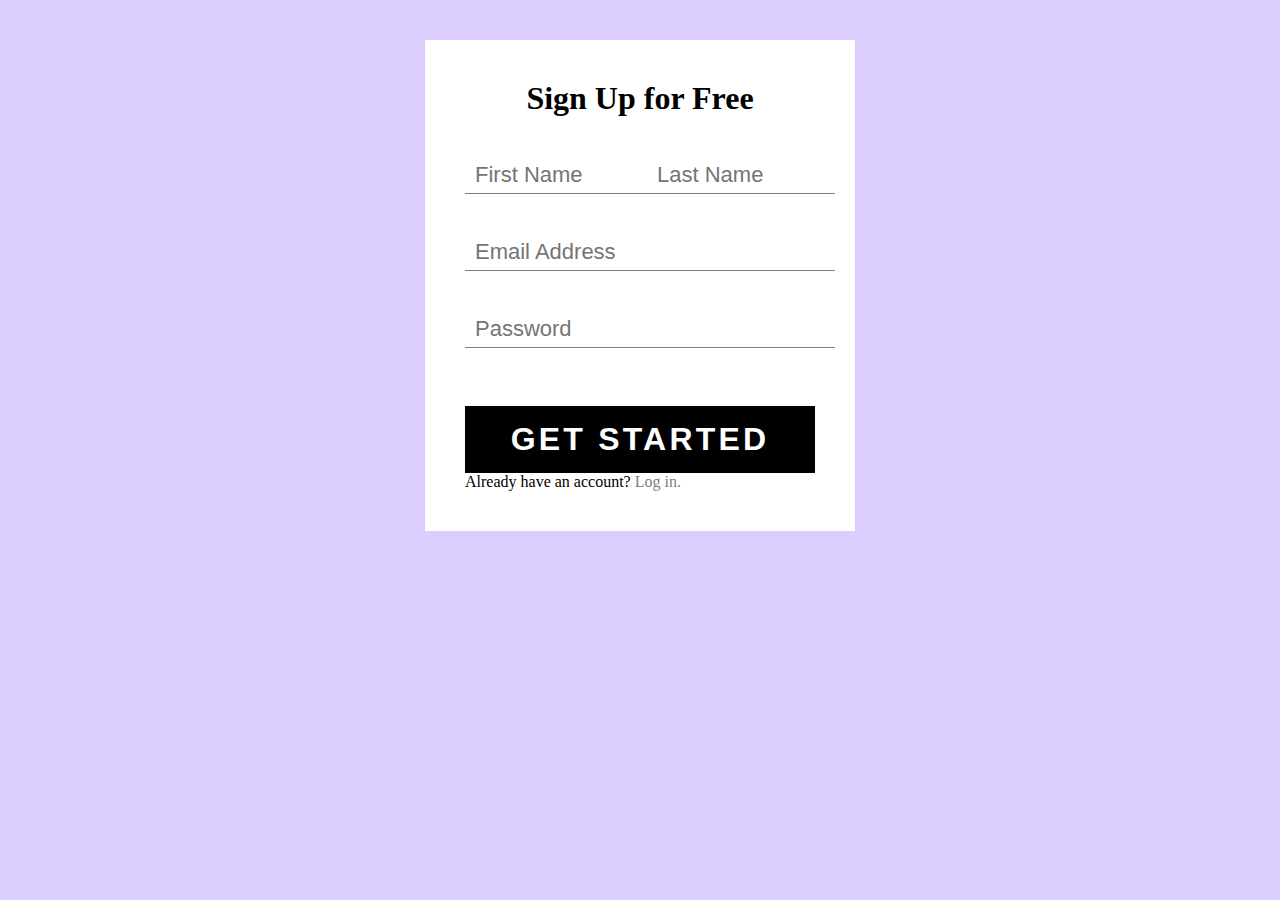
==== index.html @ faaf4241 "Update index.html" ====
<!DOCTYPE html>
<html>
<head>
<script>
// If statement...?
if (window.openDatabase) {
//Create the database the parameters are 
//1. the database name 
//2.version number
//	3. a description 
//4. the size of the database (in bytes) 1024 x 1024 = 1MB
    var mydb = openDatabase("clubs_db", "0.1", "Database of Clubs Registered", 1024 * 1024);
    //create the clubs table using SQL for the database using a transaction MUST BE IN A TRANSACTION
    mydb.transaction(function(t) {
        t.executeSql("CREATE TABLE IF NOT EXISTS users (email TEXT PRIMARY KEY, firstname TEXT, lastname TEXT, password TEXT)"); //creates table 
    });
} else {
    alert("WebSQL is not supported by your browser!"); //will run this is webSQL is not supported by browser
}
//function to add the club to the database
function addUser() {
    //check to ensure the mydb object has been created
    if (mydb) {
        //get the values of the name, email, club, purpose text inputs
        var firstname = document.getElementById("fname").value; //box itself is id = fname value is whats inside of the box
		var lastname = document.getElementById("lname").value; //same as before, box itself is id value is whats typed
		var email = document.getElementById("email").value; // email input
		var password = document.getElementById("password").value; // password input
        //Test to ensure that the user has entered all fields
        if (firstname !== "" && lastname !== "" && email !=="" && password !== "") {
            //Insert the user entered details into the clubs table, note the use of the ? placeholder, these will replaced by the data passed in as an array as the second parameter
            mydb.transaction(function(t) {
				t.executeSql("INSERT INTO users (email, firstname, lastname, password) VALUES (?, ?, ?, ?)", [email, firstname, lastname, password]); 
				//window.open("http://www.w3schools.com");
            });
        } else {
            alert("You must fill in all fields!");
        }
    } else {
        alert("db not found, your browser does not support web sql!");
    }
}
</script>
<link rel="stylesheet" type="text/css" href="mystyles.css">

</head>
<body>
<div class="form">
    <div class="tab-content">
        <div id="signup">   
            <h1>Sign Up for Free</h1>          
            <form action="/" method="post">       
            <div class="top-row">
                <div class="field-wrap">
                    <input type="text" required autocomplete="off" id="fname" placeholder="First Name" required />
                </div>
                <div class="field-wrap">
                    <input type="text"required autocomplete="off" id="lname" placeholder="Last Name" required/>
                </div>
            </div>
            <div class="field-wrap">
                <input type="email"required autocomplete="off" id="email" placeholder="Email Address" required/>
            </div>
            <div class="field-wrap">
                <input type="password"required autocomplete="off" id="password" placeholder="Password" required/>
            </div>
            <br>
            <input type="button" id = "adduser" class="button button-block" onclick = "addUser()" value="Get Started">
            
            Already have an account? <a href="testdatafinal.html">Log in.</a></li>
            </form>
        </div>
    </div><!-- tab-content -->
</div> <!-- /form -->
</body>
</html>
---- mystyles.css ----
body {
  font-family: 'Trocchi', bold-sans serif;
  background: #dbceff;
}
a {
  text-decoration:none;
  color: grey; /*link color*/
  transition:.5s ease;
}
a:hover {
    color: white;
}
.form {
  background: white;
  padding: 40px;
  max-width:350px;
  margin:40px auto;
  border-radius: br;
  box-shadow:0 4px 10px 4px rgba(form-bg,.3);
}
.tab-group {
  list-style:none;
  padding:0;
  margin:0 0 40px 0;
  &:after {
    content: "";
    display: table;
    clear: both;
}}
ul {
    list-style-type: none;
    margin: 0;
    overflow: hidden;
    background-color: black; /*Signup-Login link bg color*/

}
li {
    float: left;
}
li a {
    display: block;
    text-decoration:none;
    padding:15px;
    background:rgba(gray,.25);
    color: white; /*link text color for login*/
    font-size:20px;
    cursor:pointer;
    float:left;
    text-align:center;
    cursor:pointer;
    transition:.5s ease;
    &:hover {
      background: main-dark;
      color: white;
    }
}
.active a {
    background: main;
    color: white;
  }
}

.tab-content > div:last-child {
  display:none;
}


h1 {
  text-align:center;
  color: black;
  font-weight: thin;
  margin:0 0 40px;
}


input, textarea {
  font-size:22px;
  display:block;
  width:100%;
  height:100%;
  padding:5px 10px;
  background:none;
  background-image:none;
  border: none;
  border-bottom: 1px solid gray;
  color: black; /*text color in input boxex*/
  border-radius:0;
  transition:border-color .25s ease, box-shadow .25s ease;
  &:focus {
        outline:0;
        border-color: black;
  }
}
textarea {
  border: none;
  resize: vertical;
}
.field-wrap {
  position:relative;
  margin-bottom:40px;
}
.top-row {
  &:after {
    content: "";
    display: table;
    clear: both;
}
  > div {
    float:left;
    width:48%;
    margin-right:4%;
    &:last-child { 
      margin:0;
    }
  }
}

.button {
  border:0;
  outline:none;
  border-radius:0;
  padding:15px 0;
  font-size:2rem;
  font-weight: bold;
  text-transform:uppercase;
  letter-spacing:.1em;
  background: black;
  color: white;
  transition:all.5s ease;
  -webkit-appearance: none;
  &:hover, &:focus {
    background: white;
  }
}

.button-block {
  display:block;
  width:100%;
}

.forgot {
  margin-top:-20px;
  text-align:right;
}
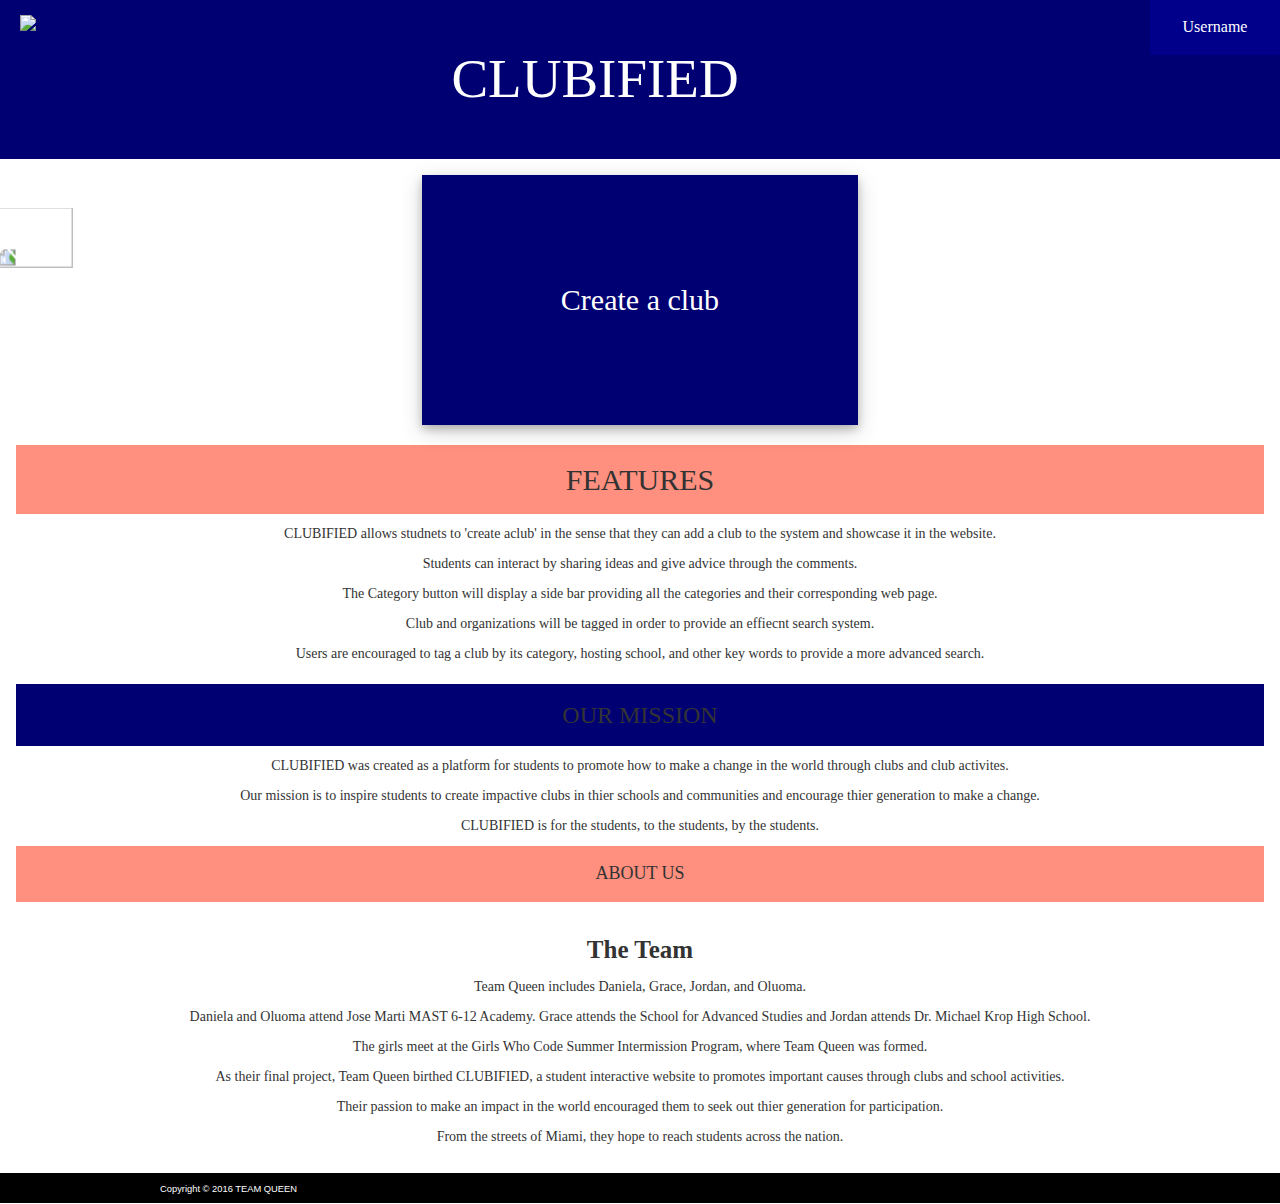
==== commit 5a998033: "Rename next.html to index.html" ====
--- a/index.html
+++ b/index.html
@@ -1,76 +1,238 @@
 <!DOCTYPE html>
 <html>
 <head>
+<link rel="icon" href="clubt.png">
+<link rel="stylesheet" href="home_style.css">
+<link rel="stylesheet" href="userdrop.css">
+<script src="website.js"></script>
+<!--<link href="//maxcdn.bootstrapcdn.com/font-awesome/4.1.0/css/font-awesome.min.css" rel="stylesheet">-->
+    <link href='http://fonts.googleapis.com/css?family=Open+Sans:400;300' rel='stylesheet' type='text/css'>
+    <!--<link href='style.css' rel='stylesheet'>-->
+<meta charset="utf-8">
+<meta name="viewport"content="width=device-width, initial-scale=1">
+<!--Lastest verson-->
+<link rel="stylesheet" href="http://maxcdn.bootstrapcdn.com/bootstrap/3.3.6/css/bootstrap.min.css">
+<!--jQuery library-->
+<script src="https://ajax.googleapis.com/ajax/libs/jquery/1.12.0/jquery.min.js"></script>
+<!--lastest javascript-->
+<script src="https://maxcdn.bootstrapcdn.com/bootstrap/3.3.6/js/bootstrap.min.js"></script>
+</head>
+
+<style>
+body {
+    font-family: 'Trocchi', bold-sans serif; 
+}
+
+.sidenav {
+    height: 100%;
+    width: 0;
+    position: fixed;
+    z-index: 1;
+    top: 0;
+    left: 0;
+    background-color: rgba(230, 230, 230, 0.8);
+    overflow-x: hidden;
+    transition: 0.5s;
+    padding-top: 60px;
+}
+
+.sidenav a {
+    padding: 8px 8px 8px 32px;
+    text-decoration: none;
+    font-size: 25px;
+    color: #000073;
+    display: block;
+    transition: 0.3s;
+}
+
+.sidenav a:hover, .offcanvas a:focus{
+    background-color: white;
+}
+
+.closebtn {
+    position: absolute;
+    top: 0;
+    right: 25px;
+    font-size: 36px !important;
+    margin-left: 50px;
+}
+
+#main {
+    transition: margin-left .5s;
+    padding: 16px;
+}
+
+@media screen and (max-height: 450px) {
+  .sidenav {padding-top: 15px;}
+  .sidenav a {font-size: 18px;}
+}
+/* CSS code for create a club button*/
+a:link.clubcreatebutton, a:visited.clubcreatebutton {
+    background-color: #000073;
+    color: white;
+    line-height: 250px;
+    font-family: 'Trocchi', bold-sans serif;
+    font-size: 30px;
+    text-align: center;
+    text-decoration: none;
+    display: inline-block;
+    width: 35%;
+    height: 250px;
+    box-shadow: 0 4px 8px 0 rgba(0, 0, 0, 0.2), 0 6px 20px 0 rgba(0, 0, 0, 0.19);
+}
+a:hover.clubcreatebutton, a:active.clubcreatebutton {
+    background-color: #ff8f7e;
+    box-shadow: 10px 10px 5px grey;
+}
+/*end of CSS code for create a club button*/
+
+.hidden{
+    display:none;
+}
+
+.unhidden{
+    display:block;
+}
+</style>
+
+<body >
+<!--SIDE BAR-->
+<div class="dropdown">
+<button onclick="myFunction()" class="dropbtn">Username</button>
+  <div id="myDropdown" class="dropdown-content">
+    <a href="#home">Home</a>
+    <a href="#about">Likes</a>
+    <a href="#notifications">Notifications</a>
+    <a href="#log out">Log Out</a>
+  </div>
+</div>
+
+<div class="topcorner">
+    <a href="home.php"></a></div>
+<header>CLUBIFIED</header>
+<img src="clubt.png" class="pushpic" id="club">
+<!--SIDE BAR-->
+
+<div id="mySidenav" class="sidenav">
+  <a href="javascript:void(0)" class="closebtn" onclick="closeNav()">X</a>
+  <button type="button" onclick="goHome()">Home</button><br>
+  <button type="button" onclick="Academics()">Academic</button><br>
+  <button type="button" onclick="Honor()">Honor Societies</button><br>
+  <button type="button" onclick="Service()">Service</button><br>
+  <button type="button" onclick="Social()">Social Awareness</button><br>
+  <button type="button" onclick="SGA()">Student Government</button><br>
+  <button type="button" onclick="Other()">Other</button><br>
+</div>
+
+<div id="main">
+    <span style="font-size:30px;cursor:pointer" onclick="openNav()"><img src="ribbon.png" class="rotate90"></span>
+    
+<!--SIDE BAR DONE-->
+<center><a class="clubcreatebutton" href="CreateAClubForm.html">Create a club</a></center>
+<div class="unhidden" id="homee">
+<h2 id="test"> FEATURES</h2>
+<div id="test2">
+<center>
+    <p>CLUBIFIED allows studnets to 'create aclub' in the sense that they can add a club to the system and showcase it in the website.</p>
+    <p> Students can interact by sharing ideas and give advice through the comments.</p>
+    <p>The Category button will display a side bar providing all the categories and their corresponding web page.</p>
+    <p>Club and organizations will be tagged in order to provide an effiecnt search system.</p>
+    <p>Users are encouraged to tag a club by its category, hosting school, and other key words to provide a more advanced search.</p>
+</center>
+<h3>OUR MISSION</h3>
+<center>
+    <p> CLUBIFIED was created as a platform for students to promote how to make a change in the world through clubs and club activites.</p>
+    <p> Our mission is to inspire students to create impactive clubs in thier schools and communities and encourage thier generation
+    to make a change.</p>
+    <p>CLUBIFIED is for the students, to the students, by the students.</p>
+</center>
+
+<h4>ABOUT US</h4>
+<!--about us-->
+<center>
+<div class="ui link items">
+    <div class="item">
+        <div class="ui tiny image">
+            <img src="">
+        </div>
+        <div class="content">
+            <div class="header"id="name">
+                The Team
+            </div>
+            <p>
+            <div class="description">
+                <p>Team Queen includes Daniela, Grace, Jordan, and Oluoma.</p>
+                <p> Daniela and Oluoma attend Jose Marti MAST 6-12 Academy. Grace attends the School for Advanced Studies
+                and Jordan attends Dr. Michael Krop High School.</p>
+                <p>The girls meet at the Girls Who Code Summer Intermission Program, where Team Queen was formed.</p>
+                <p> As their final project, Team Queen birthed CLUBIFIED, a student interactive website to promotes
+                important causes through clubs and school activities.</p>
+                <p>Their passion to make an impact in the world encouraged them to seek out thier generation for participation.</p>
+                <p>From the streets of Miami, they hope to reach students across the nation.</p>
+            </div>
+        </div>
+    </div>
+</div>
+</center>
+</div> 
+</div>
+</div>
+<!--<style>
+
+.hidden{
+    display:none;
+}
+
+.unhidden{
+    display:block;
+}
+
+</style>-->
 <script>
-// If statement...?
-if (window.openDatabase) {
-//Create the database the parameters are 
-//1. the database name 
-//2.version number
-//	3. a description 
-//4. the size of the database (in bytes) 1024 x 1024 = 1MB
-    var mydb = openDatabase("clubs_db", "0.1", "Database of Clubs Registered", 1024 * 1024);
-    //create the clubs table using SQL for the database using a transaction MUST BE IN A TRANSACTION
-    mydb.transaction(function(t) {
-        t.executeSql("CREATE TABLE IF NOT EXISTS users (email TEXT PRIMARY KEY, firstname TEXT, lastname TEXT, password TEXT)"); //creates table 
-    });
-} else {
-    alert("WebSQL is not supported by your browser!"); //will run this is webSQL is not supported by browser
-}
-//function to add the club to the database
-function addUser() {
-    //check to ensure the mydb object has been created
-    if (mydb) {
-        //get the values of the name, email, club, purpose text inputs
-        var firstname = document.getElementById("fname").value; //box itself is id = fname value is whats inside of the box
-		var lastname = document.getElementById("lname").value; //same as before, box itself is id value is whats typed
-		var email = document.getElementById("email").value; // email input
-		var password = document.getElementById("password").value; // password input
-        //Test to ensure that the user has entered all fields
-        if (firstname !== "" && lastname !== "" && email !=="" && password !== "") {
-            //Insert the user entered details into the clubs table, note the use of the ? placeholder, these will replaced by the data passed in as an array as the second parameter
-            mydb.transaction(function(t) {
-				t.executeSql("INSERT INTO users (email, firstname, lastname, password) VALUES (?, ?, ?, ?)", [email, firstname, lastname, password]); 
-				//window.open("http://www.w3schools.com");
-            });
-        } else {
-            alert("You must fill in all fields!");
-        }
-    } else {
-        alert("db not found, your browser does not support web sql!");
-    }
-}
+
+function category1 (){
+	if (mydb) {
+		mydb.transaction(function(t){
+		var dataimg = t.executeSql("SELECT image FROM clubsdata WHERE categories = 1");
+		var src = document.getElementById("imgg").src
+		src.innerHTML = dataimg
+		}
+	else 
+		alert("db not found!")
+	}	
+}
+
 </script>
-<link rel="stylesheet" type="text/css" href="mystyles.css">
-
-</head>
-<body>
-<div class="form">
-    <div class="tab-content">
-        <div id="signup">   
-            <h1>Sign Up for Free</h1>          
-            <form action="/" method="post">       
-            <div class="top-row">
-                <div class="field-wrap">
-                    <input type="text" required autocomplete="off" id="fname" placeholder="First Name" required />
-                </div>
-                <div class="field-wrap">
-                    <input type="text"required autocomplete="off" id="lname" placeholder="Last Name" required/>
-                </div>
-            </div>
-            <div class="field-wrap">
-                <input type="email"required autocomplete="off" id="email" placeholder="Email Address" required/>
-            </div>
-            <div class="field-wrap">
-                <input type="password"required autocomplete="off" id="password" placeholder="Password" required/>
-            </div>
-            <br>
-            <input type="button" id = "adduser" class="button button-block" onclick = "addUser()" value="Get Started">
-            
-            Already have an account? <a href="testdatafinal.html">Log in.</a></li>
-            </form>
-        </div>
-    </div><!-- tab-content -->
-</div> <!-- /form -->
+
+<div class="hidden" id="thumbnail">
+<div class="row" id="pop">
+  <div class="col-sm-6 col-md-4" id="pop">
+    <div class="thumbnail" id="pop">
+      <img src="" alt="" id="imgg">
+      <div class="caption"id="pop">
+        <h3 id="pop">Math Club</h3>
+        <p id="pop">...</p>
+        <p><a href="#" id="pop "class="btn btn-primary" role="button">Button</a> <a href="#" class="btn btn-default" role="button">Button</a></p>
+      </div>
+    </div>
+  </div>
+</div>
+</div>
+
+<!--about us-->
+
+
+
+<!--</div>-->
+<div id= "site-info">
+<div class="pagewidth">
+<small>
+Copyright © 2016 TEAM QUEEN
+</small>
+</div>
+</div>
+</div>
 </body>
+
+
 </html>
--- a/home_style.css
+++ b/home_style.css
@@ -0,0 +1,197 @@
+header{
+    background-color: #000073;
+    padding: 40px;
+    color: white;
+    text-align: center;
+    font-size: 55px;
+    font-family:'Trocchi', bold-sans serif;
+}
+#club{
+    position: absolute;
+    top: 15px;
+    left: 20px;
+    width: 10%;
+}
+h2 {font-family:'Trocchi', bold-sans serif; 
+        font-size: 40px; 
+        padding: 18px; 
+        color: white; 
+        background-color: #ff8f7e; 
+        clear: left; 
+        text-align:center;
+}
+
+h3{ font-family:'Trocchi', bold-sans serif;
+    font-size: 40px; 
+    padding: 18px; 
+    color: white; 
+    background-color: #000073; 
+    clear: left; 
+    text-align:center;
+}
+
+h4{ font-family:'Trocchi', bold-sans serif;
+    font-size: 40px; 
+    padding: 18px; 
+    color: white; 
+    background-color: #ff8f7e; 
+    clear: left; 
+    text-align:center;
+}
+#name{
+    font-family:'Trocchi', bold-sans serif;
+    font-weight: bold;
+    font-size: 25px;
+}
+#site-info {
+    background: #000;
+    color: #fff;
+    height: 30px;
+    font: normal 300 11px/30px "ProximaNova","Helvetica Neue",Arial,sans-serif;
+}
+.pagewidth {
+    width: 960px;
+    margin: 0 auto;
+    position: relative;
+}
+/*nav button*/
+.rotate90 {
+    -webkit-transform: rotate(-90deg);
+    -moz-transform: rotate(-90deg);
+    -o-transform: rotate(-90deg);
+    -ms-transform: rotate(-90deg);
+    transform: rotate(-90deg);
+    top: 200px;
+    left: 5px;
+    position: fixed;
+    width: 60px;
+    height: 75px;
+}
+/**about us**/
+
+
+
+/**about us**/
+
+/**SIDE BAR**/
+
+/* Initial body */
+/*body {
+  left: 0;
+  margin: 0;
+  overflow: hidden;
+  position: relative;
+}*/
+
+/* Initial menu */
+.menu {
+  //**background: #202024 repeat left top;
+  left: -285px;  /* start off behind the scenes */
+  height: 100%;
+  position: fixed;
+  width: 285px;
+}
+
+/* Basic styling */
+.jumbotron {
+  background-image:; 
+  height: 100%;
+  -webkit-background-size: cover;
+     -moz-background-size: cover;
+       -o-background-size: cover;
+          background-size: cover;
+}
+
+.menu ul {
+  border-top: 1px solid #636366;
+  list-style: none;
+  margin: 0;
+  padding: 0;
+}
+.menu li {
+  border-bottom: 1px solid #636366;
+  font-family: 'Open Sans', sans-serif;
+  line-height: 45px;
+  padding-bottom: 3px;
+  padding-left: 20px;
+  padding-top: 3px;
+}
+.menu a {
+  color: #fff;
+  font-size: 15px;
+  text-decoration: none;
+  text-transform: uppercase;
+}
+.icon-close {
+  cursor: pointer;
+  padding-left: 10px;
+  padding-top: 10px;
+}
+.icon-menu {
+  color: #fff;
+  cursor: pointer;
+  font-family: 'Open Sans', sans-serif;
+  font-size: 16px;
+  padding-bottom: 25px;
+  padding-left: 25px;
+  padding-top: 25px;
+  text-decoration: none;
+  text-transform: uppercase;
+}
+.icon-menu i {
+  margin-right: 5px;
+}
+/**SIDE BAR DONE**/
+/*userdrop*/
+.dropbtn {
+    background-color: #00008B;
+    color: white;
+    padding: 16px;
+    width: 130px;
+    font-size: 16px;
+    border: none;
+    cursor: pointer;
+    overflow: hidden;
+}
+
+
+.dropbtn:hover, .dropbtn:focus {
+    background-color: #0000FF;
+}
+
+.dropdown {
+    float: right;
+    position: relative;
+    display: inline-block;
+}
+
+.dropdown-content {
+    display: none;
+    position: absolute;
+    background-color: #f9f9f9;
+    min-width: 100%;
+    overflow: auto;
+    box-shadow: 0px 8px 16px 0px rgba(0,0,0,0.2);
+    right: 0;
+}
+
+.dropdown-content a {
+    color: black;
+    padding: 12px 16px;
+    text-decoration: none;
+    display: block;
+}
+
+.dropdown a:hover {background-color: #f1f1f1;}
+
+.show {display:block;}
+
+
+.hidden{
+    display:none;
+}
+
+.unhidden{
+    display:block;
+}
+
--- a/userdrop.css
+++ b/userdrop.css
@@ -0,0 +1,42 @@
+.dropbtn {
+    background-color: #00008B;
+    color: white;
+    padding: 16px;
+    width: 130px;
+    font-size: 16px;
+    border: none;
+    cursor: pointer;
+    overflow: hidden;
+}
+
+
+.dropbtn:hover, .dropbtn:focus {
+    background-color: #0000FF;
+}
+
+.dropdown {
+    float: right;
+    position: relative;
+    display: inline-block;
+}
+
+.dropdown-content {
+    display: none;
+    position: absolute;
+    background-color: #f9f9f9;
+    min-width: 100%;
+    overflow: auto;
+    box-shadow: 0px 8px 16px 0px rgba(0,0,0,0.2);
+    right: 0;
+}
+
+.dropdown-content a {
+    color: black;
+    padding: 12px 16px;
+    text-decoration: none;
+    display: block;
+}
+
+.dropdown a:hover {background-color: #f1f1f1}
+
+.show {display:block;}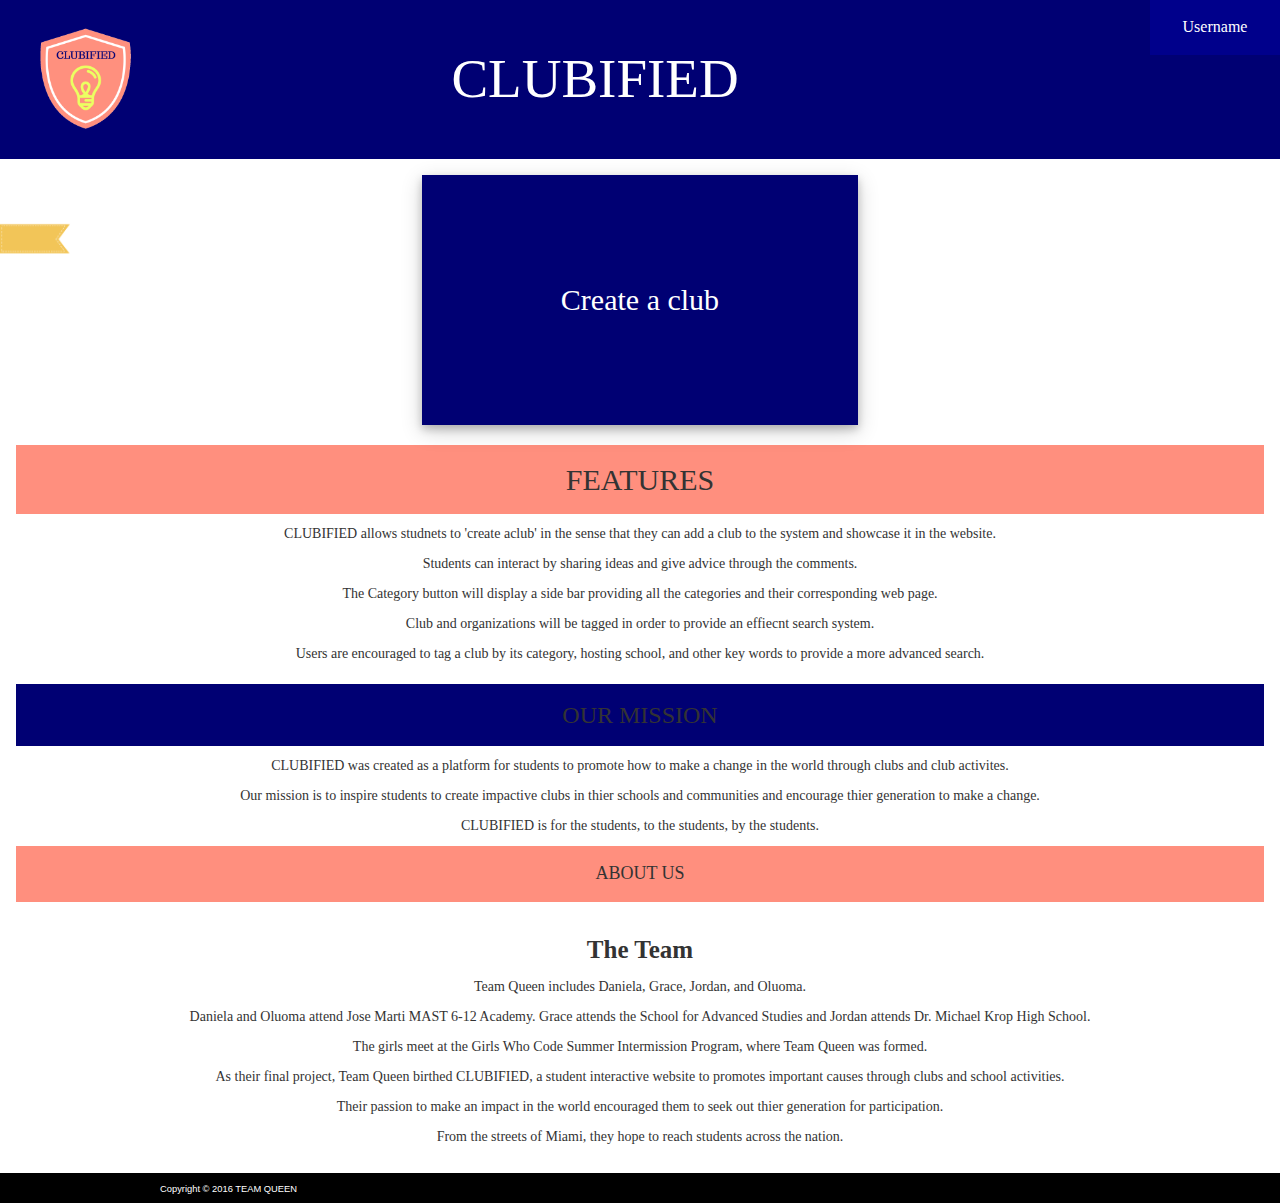
==== commit 60aa8d11: "Update index.html" ====
--- a/index.html
+++ b/index.html
@@ -4,14 +4,16 @@
 <link rel="icon" href="clubt.png">
 <link rel="stylesheet" href="home_style.css">
 <link rel="stylesheet" href="userdrop.css">
-<script src="website.js"></script>
+<script src="website.js">
+
+</script>
 <!--<link href="//maxcdn.bootstrapcdn.com/font-awesome/4.1.0/css/font-awesome.min.css" rel="stylesheet">-->
-    <link href='http://fonts.googleapis.com/css?family=Open+Sans:400;300' rel='stylesheet' type='text/css'>
+    <link href='https://fonts.googleapis.com/css?family=Open+Sans:400;300' rel='stylesheet' type='text/css'>
     <!--<link href='style.css' rel='stylesheet'>-->
 <meta charset="utf-8">
 <meta name="viewport"content="width=device-width, initial-scale=1">
 <!--Lastest verson-->
-<link rel="stylesheet" href="http://maxcdn.bootstrapcdn.com/bootstrap/3.3.6/css/bootstrap.min.css">
+<link rel="stylesheet" href="https://maxcdn.bootstrapcdn.com/bootstrap/3.3.6/css/bootstrap.min.css">
 <!--jQuery library-->
 <script src="https://ajax.googleapis.com/ajax/libs/jquery/1.12.0/jquery.min.js"></script>
 <!--lastest javascript-->
@@ -116,19 +118,20 @@
 <div id="mySidenav" class="sidenav">
   <a href="javascript:void(0)" class="closebtn" onclick="closeNav()">X</a>
   <button type="button" onclick="goHome()">Home</button><br>
-  <button type="button" onclick="Academics()">Academic</button><br>
+  <button type="button" onclick="Service()">Service Club</button><br>
   <button type="button" onclick="Honor()">Honor Societies</button><br>
-  <button type="button" onclick="Service()">Service</button><br>
+  <button type="button" onclick="SGA()">Student Government</button><br>
+  <button type="button" onclick="Academic()">Academic</button><br>
+  <button type="button" onclick="Hobby()">Hobby</button><br>
   <button type="button" onclick="Social()">Social Awareness</button><br>
-  <button type="button" onclick="SGA()">Student Government</button><br>
-  <button type="button" onclick="Other()">Other</button><br>
+  <button type="button" onclick="Other()">Other Clubs</button><br>
 </div>
 
 <div id="main">
     <span style="font-size:30px;cursor:pointer" onclick="openNav()"><img src="ribbon.png" class="rotate90"></span>
     
 <!--SIDE BAR DONE-->
-<center><a class="clubcreatebutton" href="CreateAClubForm.html">Create a club</a></center>
+<center><a class="clubcreatebutton" href="clubdatafinal.html">Create a club</a></center>
 <div class="unhidden" id="homee">
 <h2 id="test"> FEATURES</h2>
 <div id="test2">
@@ -188,31 +191,14 @@
 }
 
 </style>-->
-<script>
-
-function category1 (){
-	if (mydb) {
-		mydb.transaction(function(t){
-		var dataimg = t.executeSql("SELECT image FROM clubsdata WHERE categories = 1");
-		var src = document.getElementById("imgg").src
-		src.innerHTML = dataimg
-		}
-	else 
-		alert("db not found!")
-	}	
-}
-
-</script>
 
 <div class="hidden" id="thumbnail">
-<div class="row" id="pop">
-  <div class="col-sm-6 col-md-4" id="pop">
-    <div class="thumbnail" id="pop">
-      <img src="" alt="" id="imgg">
-      <div class="caption"id="pop">
-        <h3 id="pop">Math Club</h3>
-        <p id="pop">...</p>
-        <p><a href="#" id="pop "class="btn btn-primary" role="button">Button</a> <a href="#" class="btn btn-default" role="button">Button</a></p>
+<div class="row">
+  <div class="col-sm-6 col-md-4">
+    <div class="thumbnail">
+      <img src="" id="imgg">
+      <div class="caption">
+        <h3 id="pop" class="thumbstyle"> </h3>
       </div>
     </div>
   </div>
--- a/home_style.css
+++ b/home_style.css
@@ -195,3 +195,12 @@
     display:block;
 }
 
+.thumbstyle{
+    font-family:'Trocchi', bold-sans serif;
+    font-size: 30px; 
+    padding: 0; 
+    color: black;
+    background-color: white;
+    text-align:center;
+}
+
